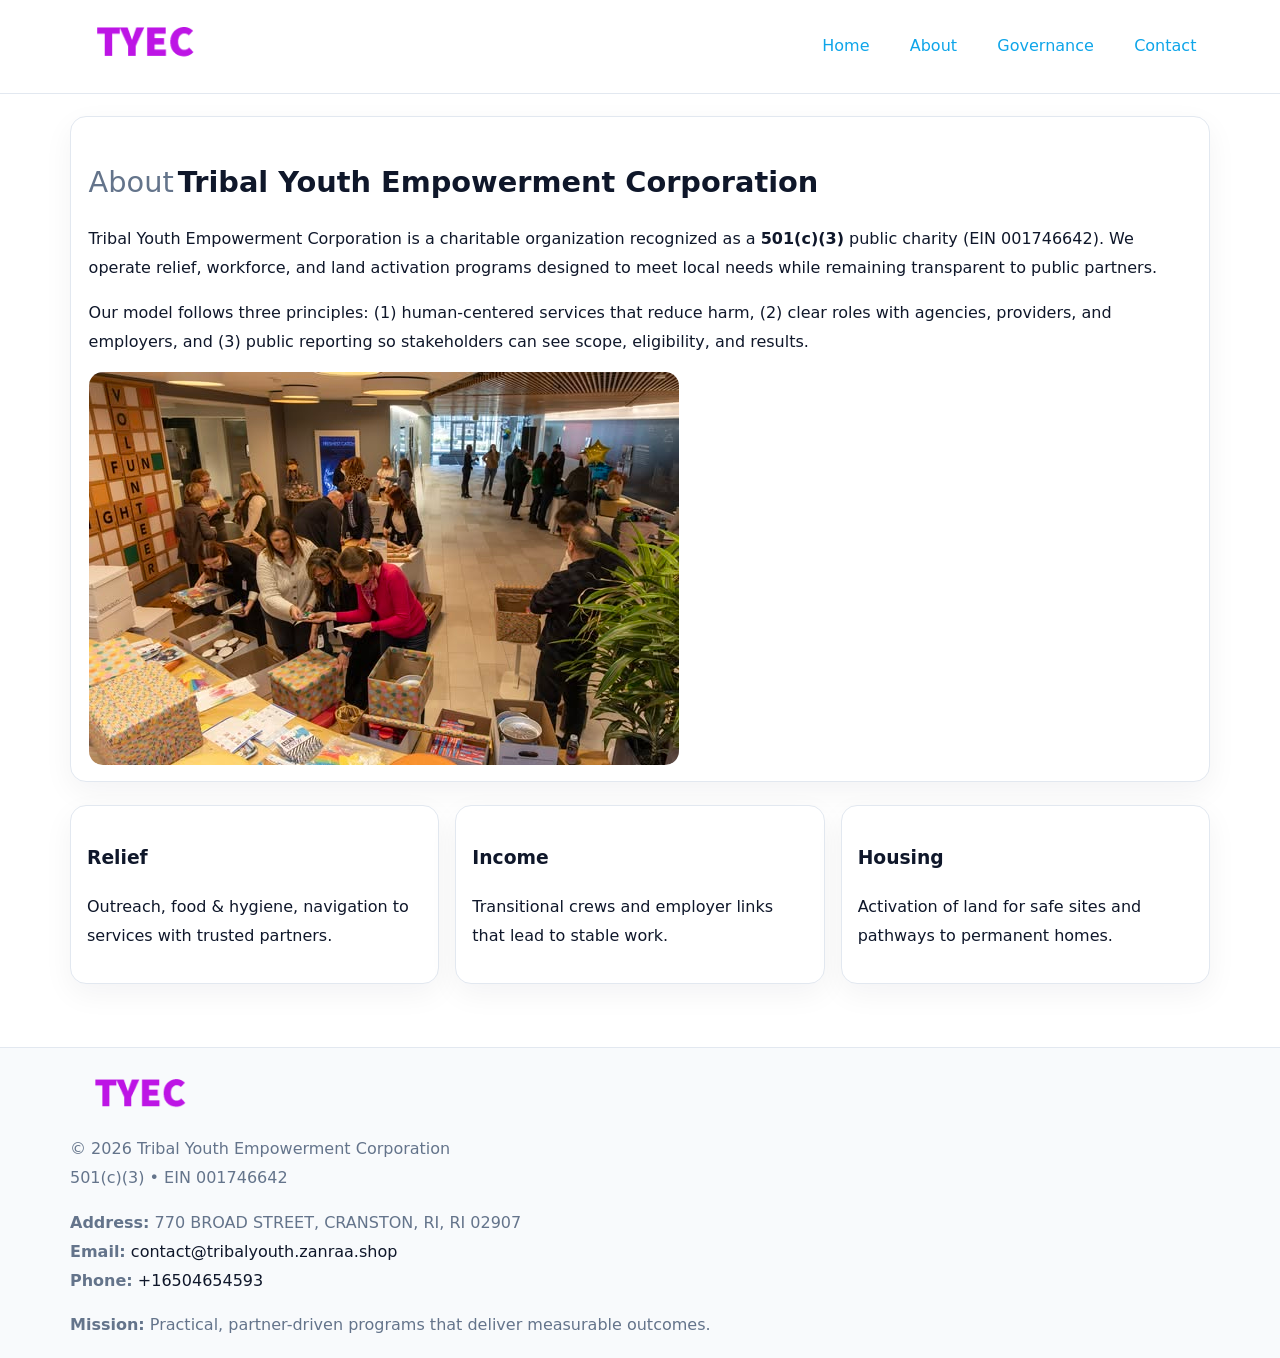
==== about.html @ 4818b92e "Initial commit" ====
<!doctype html><html lang="en"><head>
<meta charset="utf-8">
<meta name="viewport" content="width=device-width,initial-scale=1">
<title>Tribal Youth Empowerment Corporation – Nonprofit • 2025</title>
<link rel="stylesheet" href="assets/styles.css">
<link rel="icon" href="images/logo.png">
  <meta name="description" content="We are a 501(c)(3) organization advancing community services, education, and direct relief through transparent programs, local partnerships, and measurable outcomes.">
</head><body>
<div style="position:absolute;left:-9999px;top:-9999px;opacity:0" data-uniq="{{UNIQUE_BLOB}}">
  <span>We are a 501(c)(3) organization advancing community services, education, and direct relief through transparent programs, local partnerships, and measurable outcomes.</span><svg width="12" height="12" viewBox="0 0 12 12" xmlns="http://www.w3.org/2000/svg"><circle cx="6" cy="6" r="5" fill="#28a745"/></svg><img src="images/programs.jpg" width="1" height="1" alt="" loading="lazy"/>
</div>

<header>
  <div class="topnav">
    <a href="index.html"><img src="images/logo.png" style="width:150px" alt=""></a>
    <nav>
      <a href="index.html">Home</a>
      <a class="active" href="about.html">About</a>
      <a href="governance.html">Governance</a>
      <a href="contact.html">Contact</a>
    </nav>
  </div>
</header>

<div class="page" style="grid-template-columns:1fr;">
  <main>
    <section class="section panel">
      <h1 style="font-size:1.8rem;margin-bottom:.4rem;"><span style="font-weight:500;color:var(--muted);margin-right:.25rem;">About</span><span style="font-weight:700;color:var(--ink);">Tribal Youth Empowerment Corporation</span></h1>
      <p>Tribal Youth Empowerment Corporation is a charitable organization recognized as a <strong>501(c)(3)</strong> public charity (EIN 001746642). We operate relief, workforce, and land activation programs designed to meet local needs while remaining transparent to public partners.</p>
      <p>Our model follows three principles: (1) human-centered services that reduce harm, (2) clear roles with agencies, providers, and employers, and (3) public reporting so stakeholders can see scope, eligibility, and results.</p>
      <img src="images/about.jpg" alt="" style="margin-top:1rem">
    </section>

    <section class="section cards">
      <article class="c6322cc0bb3"><h3>Relief</h3><p>Outreach, food & hygiene, navigation to services with trusted partners.</p></article>
      <article class="c6322cc0bb3"><h3>Income</h3><p>Transitional crews and employer links that lead to stable work.</p></article>
      <article class="c6322cc0bb3"><h3>Housing</h3><p>Activation of land for safe sites and pathways to permanent homes.</p></article>
    </section>
  </main>
</div>

<footer>
  <div class="footer-wrap">
    <div class="footer-grid">
      <div class="footer-col"><img src="images/logo.png" style="width:140px;margin-bottom:.4rem" alt=""><div class="small">© <span id="year"></span> Tribal Youth Empowerment Corporation</div><div class="small">501(c)(3) • EIN 001746642</div></div>
      <div class="footer-col"><div class="small"><strong>Address:</strong> 770 BROAD STREET,
CRANSTON, RI, RI 02907</div><div class="small"><strong>Email:</strong> <a href="mailto:contact@tribalyouth.zanraa.shop">contact@tribalyouth.zanraa.shop</a></div><div class="small"><strong>Phone:</strong> <a href="tel:+16504654593">+16504654593</a></div></div>
      <div class="footer-col"><div class="small"><strong>Mission:</strong> Practical, partner-driven programs that deliver measurable outcomes.</div></div>
    </div>
  </div>
</footer>
<script>(()=>{const y=document.getElementById('year');if(y)y.textContent=new Date().getFullYear();})();</script>
</body></html>
---- assets/styles.css ----
:root {
  --ink: #0f172a;
  --muted: #64748b;
  --paper: #ffffff;
  --line: #e2e8f0;
  --brand: #0ea5e9;
  --brand-ink: #0369a1;
  --soft: #ecfeff;
  --r: 16px;
  --sh: 0 10px 30px rgba(15, 23, 42, .05);
}

* { box-sizing: border-box; }
html, body { height: 100%; }
body {
  margin: 0;
  background: var(--paper);
  color: var(--ink);
  font-family: "Inter", system-ui, -apple-system, BlinkMacSystemFont, Arial, sans-serif;
  line-height: 1.8;
  -webkit-text-size-adjust: 100%;
}
img { max-width: 100%; height: auto; display: block; border-radius: 14px; }
a { color: var(--brand); text-decoration: none; }
a:hover { text-decoration: underline; }

/* NAV TOP */
header {
  background: #fff;
  border-bottom: 1px solid var(--line);
  position: sticky;
  top: 0;
  z-index: 10;
}
.topnav {
  width: min(1140px, 94%);
  margin: 0 auto;
  display: flex;
  justify-content: space-between;
  gap: .6rem;
  align-items: center;
  padding: .8rem 0;
  flex-wrap: wrap;
}
.topnav nav a {
  margin-left: .5rem;
  padding: .45rem .85rem;
  border-radius: 999px;
}
.topnav nav a:hover {
  background: rgba(14, 165, 233, .1);
  text-decoration: none;
}

/* HERO */
.c49c439aee2 {
  background: linear-gradient(160deg, var(--soft), #fff 55%);
  border-bottom: 1px solid var(--line);
}
.hero-wrap {
  width: min(1140px, 94%);
  margin: 0 auto;
  display: grid;
  grid-template-columns: 1.2fr .8fr;
  gap: 1.2rem;
  align-items: center;
  padding: 1.6rem 0;
}
.c49c439aee2 h1 {
  font-size: clamp(1.75rem, 3.2vw, 2.5rem);
  margin-bottom: .4rem;
}
.c49c439aee2 p.lead {
  color: var(--muted);
  max-width: 600px;
}

/* MAIN LAYOUT */
.page {
  width: min(1140px, 94%);
  margin: 0 auto;
  display: grid;
  grid-template-columns: 1.4fr .6fr;
  gap: 1.4rem;
  padding: 1.4rem 0;
}
.section {
  margin-bottom: 1.4rem;
}
.panel {
  background: #fff;
  border: 1px solid var(--line);
  border-radius: 16px;
  padding: 1rem 1.1rem;
  box-shadow: var(--sh);
}
h2 {
  font-size: clamp(1.2rem, 2.3vw, 1.6rem);
  margin: 0 0 .5rem;
}
.subtle {
  color: var(--muted);
  font-size: .9rem;
}

/* SIDE INFO */
.sidebox {
  background: #fff;
  border: 1px solid var(--line);
  border-radius: 16px;
  padding: 1rem;
  box-shadow: var(--sh);
  position: sticky;
  top: 4.8rem;
}
.metric {
  background: rgba(14, 165, 233, .08);
  border-radius: 12px;
  padding: .7rem .85rem;
  margin-bottom: .65rem;
}
.metric .label { font-size: .75rem; color: var(--muted); }
.metric .value { font-size: 1.1rem; font-weight: 600; }

/* CARDS ROW */
.cards {
  display: grid;
  grid-template-columns: repeat(auto-fit, minmax(240px, 1fr));
  gap: 1rem;
}
.c6322cc0bb3 {
  background: #fff;
  border: 1px solid var(--line);
  border-radius: 16px;
  padding: 1rem;
  box-shadow: var(--sh);
}

/* TIMELINE */
.timeline { list-style: none; padding: 0; margin: .3rem 0 0; }
.timeline li {
  position: relative;
  padding-left: 1.3rem;
  margin: .45rem 0;
}
.timeline li::before {
  content: "";
  position: absolute;
  left: .25rem;
  top: .6rem;
  width: .48rem;
  height: .48rem;
  border-radius: 999px;
  background: var(--brand);
}

/* CONTACT FORM (shared) */
button, input, textarea, select { font: inherit; }
.contact-form {
  display: grid;
  grid-template-columns: 1fr;
  gap: 12px;
  max-width: 800px;
}
.contact-form .row-2 {
  display: grid;
  grid-template-columns: 1fr 1fr;
  gap: 12px;
}
.contact-form input,
.contact-form textarea {
  width: 100%;
  padding: .85rem 1rem;
  border: 1px solid var(--line);
  border-radius: 14px;
  min-height: 44px;
  background: #fff;
}
.contact-form textarea { resize: vertical; }
.contact-form button {
  width: auto;
  justify-self: start;
  padding: .9rem 1.4rem;
  background: var(--brand);
  color: #fff;
  border: 0;
  border-radius: 14px;
  cursor: pointer;
}
.contact-form button:hover { background: var(--brand-ink); }

/* FOOTER */
footer {
  background: #f8fafc;
  border-top: 1px solid var(--line);
  margin-top: 1.2rem;
}
.footer-wrap {
  width: min(1140px,94%);
  margin: 0 auto;
  padding: 1.1rem 0;
}
.footer-grid {
  display: grid;
  grid-template-columns: 1fr;
  gap: 1rem;
}
.footer-col .small { color: var(--muted); }
.footer-col a { color: var(--ink); }
.footer-col a:hover { color: var(--brand-ink); }

/* RESPONSIVE */
@media (max-width: 980px) {
  .hero-wrap {
    grid-template-columns: 1fr;
    text-align: center;
  }
  .page {
    grid-template-columns: 1fr;
  }
  .sidebox { position: static; }
}
@media (max-width: 640px) {
  .topnav { justify-content: center; }
  .contact-form .row-2 { grid-template-columns: 1fr; }
  .hero-wrap { padding: 1.2rem 0; }
}
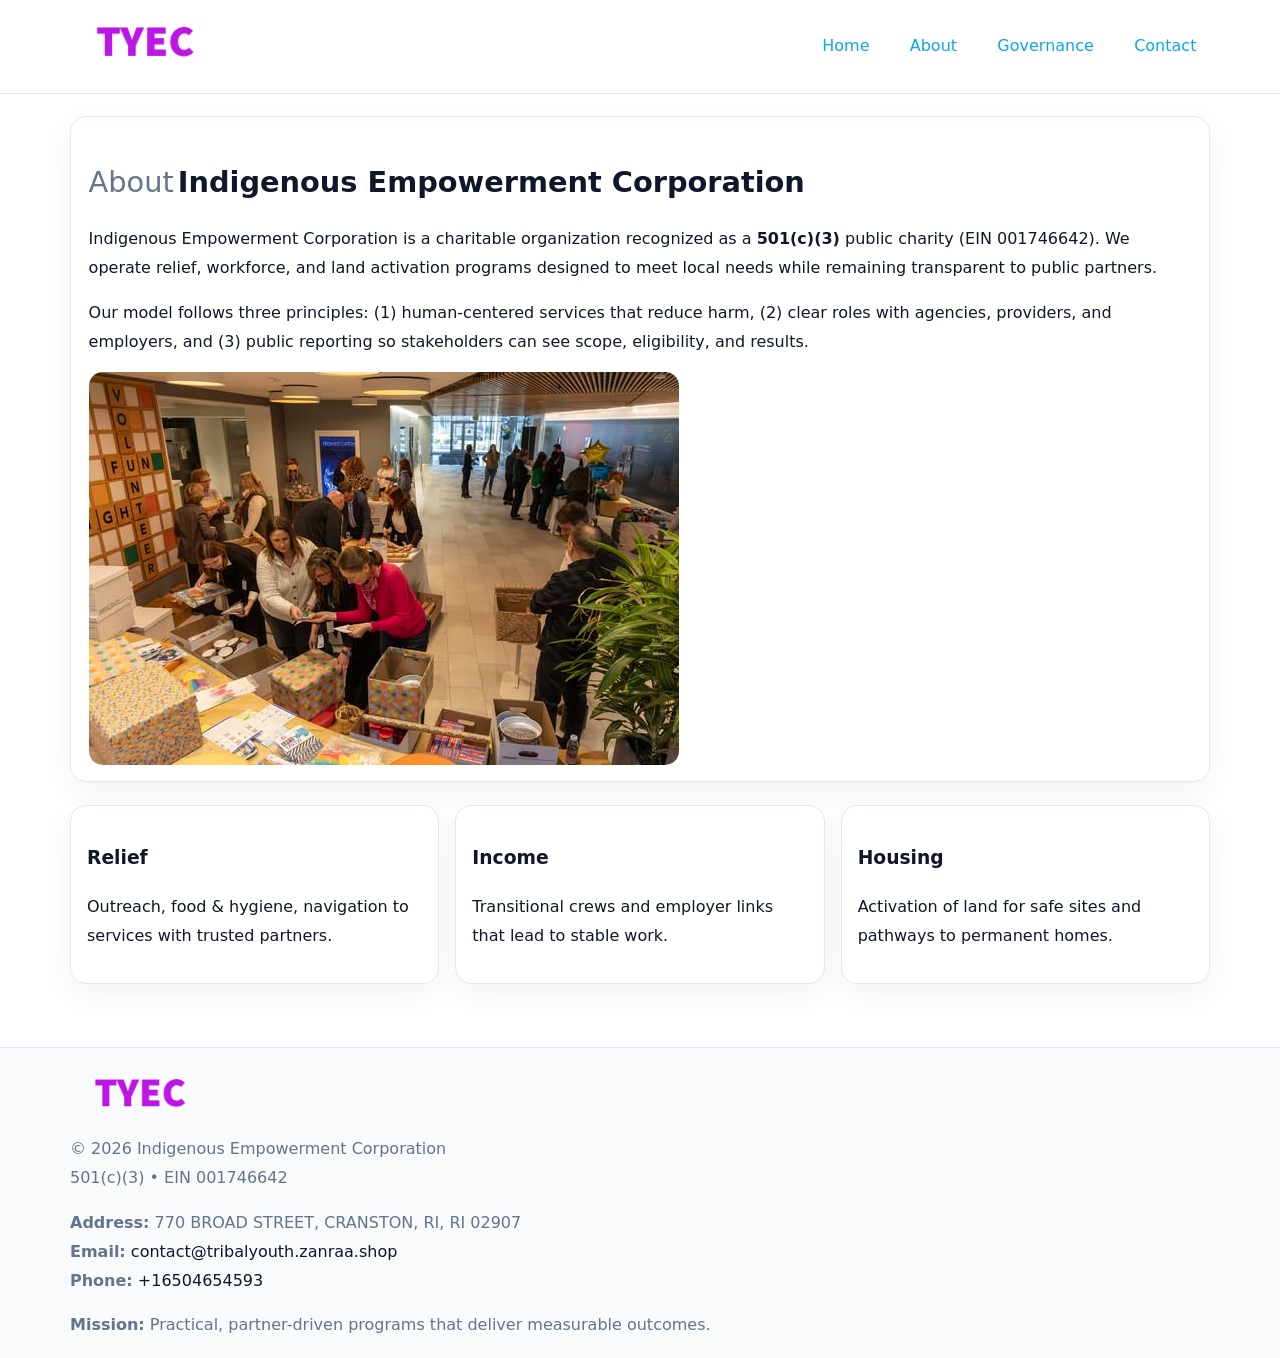
==== commit dac1e640: "Update about.html" ====
--- a/about.html
+++ b/about.html
@@ -1,7 +1,7 @@
 <!doctype html><html lang="en"><head>
 <meta charset="utf-8">
 <meta name="viewport" content="width=device-width,initial-scale=1">
-<title>Tribal Youth Empowerment Corporation – Nonprofit • 2025</title>
+<title>Indigenous Empowerment Corporation – Nonprofit • 2025</title>
 <link rel="stylesheet" href="assets/styles.css">
 <link rel="icon" href="images/logo.png">
   <meta name="description" content="We are a 501(c)(3) organization advancing community services, education, and direct relief through transparent programs, local partnerships, and measurable outcomes.">
@@ -25,8 +25,8 @@
 <div class="page" style="grid-template-columns:1fr;">
   <main>
     <section class="section panel">
-      <h1 style="font-size:1.8rem;margin-bottom:.4rem;"><span style="font-weight:500;color:var(--muted);margin-right:.25rem;">About</span><span style="font-weight:700;color:var(--ink);">Tribal Youth Empowerment Corporation</span></h1>
-      <p>Tribal Youth Empowerment Corporation is a charitable organization recognized as a <strong>501(c)(3)</strong> public charity (EIN 001746642). We operate relief, workforce, and land activation programs designed to meet local needs while remaining transparent to public partners.</p>
+      <h1 style="font-size:1.8rem;margin-bottom:.4rem;"><span style="font-weight:500;color:var(--muted);margin-right:.25rem;">About</span><span style="font-weight:700;color:var(--ink);">Indigenous Empowerment Corporation</span></h1>
+      <p>Indigenous Empowerment Corporation is a charitable organization recognized as a <strong>501(c)(3)</strong> public charity (EIN 001746642). We operate relief, workforce, and land activation programs designed to meet local needs while remaining transparent to public partners.</p>
       <p>Our model follows three principles: (1) human-centered services that reduce harm, (2) clear roles with agencies, providers, and employers, and (3) public reporting so stakeholders can see scope, eligibility, and results.</p>
       <img src="images/about.jpg" alt="" style="margin-top:1rem">
     </section>
@@ -42,7 +42,7 @@
 <footer>
   <div class="footer-wrap">
     <div class="footer-grid">
-      <div class="footer-col"><img src="images/logo.png" style="width:140px;margin-bottom:.4rem" alt=""><div class="small">© <span id="year"></span> Tribal Youth Empowerment Corporation</div><div class="small">501(c)(3) • EIN 001746642</div></div>
+      <div class="footer-col"><img src="images/logo.png" style="width:140px;margin-bottom:.4rem" alt=""><div class="small">© <span id="year"></span> Indigenous Empowerment Corporation</div><div class="small">501(c)(3) • EIN 001746642</div></div>
       <div class="footer-col"><div class="small"><strong>Address:</strong> 770 BROAD STREET,
 CRANSTON, RI, RI 02907</div><div class="small"><strong>Email:</strong> <a href="mailto:contact@tribalyouth.zanraa.shop">contact@tribalyouth.zanraa.shop</a></div><div class="small"><strong>Phone:</strong> <a href="tel:+16504654593">+16504654593</a></div></div>
       <div class="footer-col"><div class="small"><strong>Mission:</strong> Practical, partner-driven programs that deliver measurable outcomes.</div></div>
